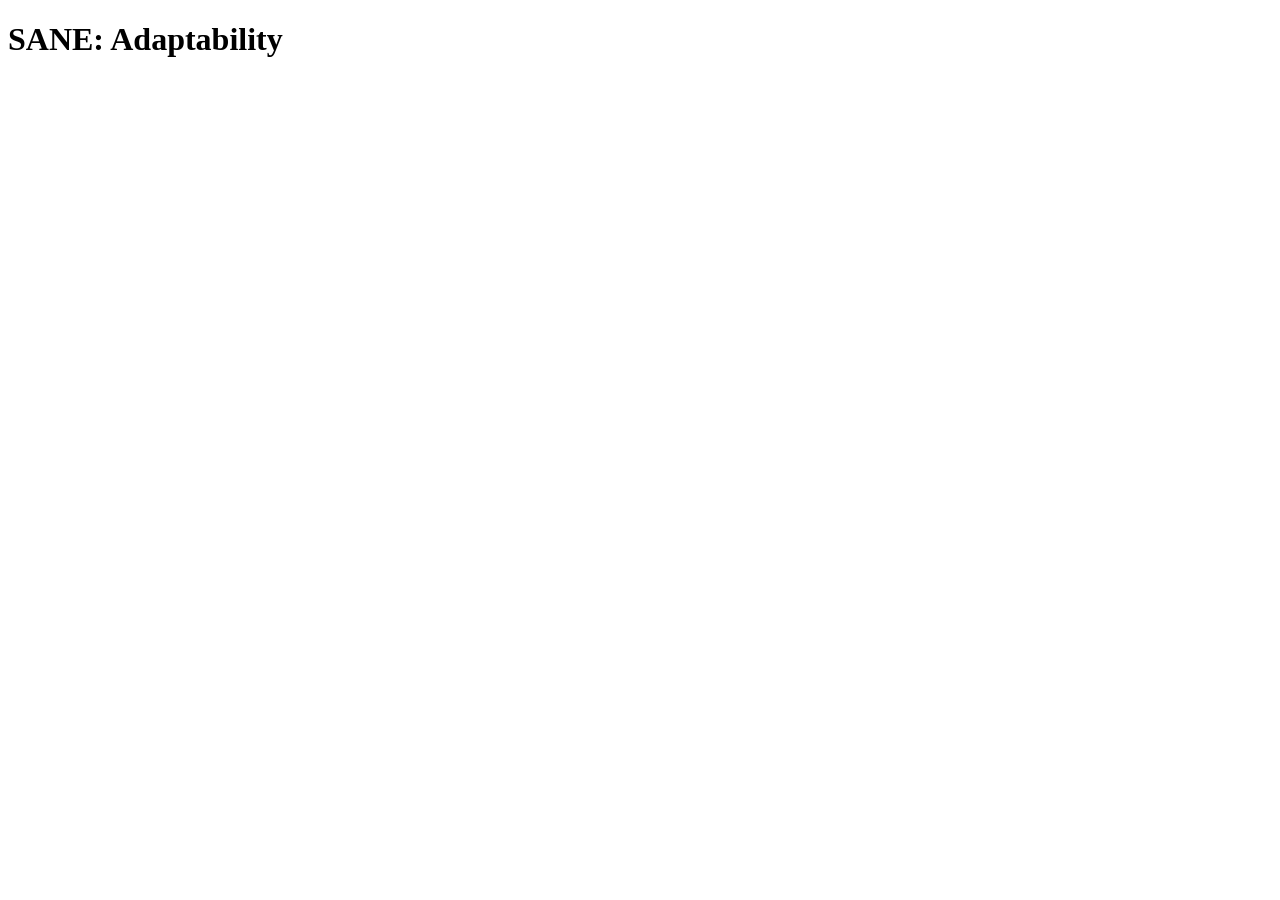
==== game.html @ 5bb9cb3d "Add game.html" ====
<!DOCTYPE html>
<html lang="en">
<head>
  <meta charset="UTF-8">
  <meta name="viewport" content="width=device-width, initial-scale=1.0">
  <title>SANE Adaptability Game</title>
  <link rel="preconnect" href="https://fonts.googleapis.com">
  <link rel="preconnect" href="https://fonts.gstatic.com" crossorigin>
  <link href="https://fonts.googleapis.com/css2?family=Poppins:wght@400;600;700&display=swap" rel="stylesheet">
  <link rel="stylesheet" href="style.css">
</head>
<body>
  <div id="game-container" class="theme-awareness">
    <h1>SANE: Adaptability</h1>
    <div id="section-title"></div>
    <div id="game-text"></div>
    <div id="choices"></div>
    <button id="nextBtn" style="display:none;">Next</button>
  </div>

  <script src="script.js"></script>
</body>
</html>
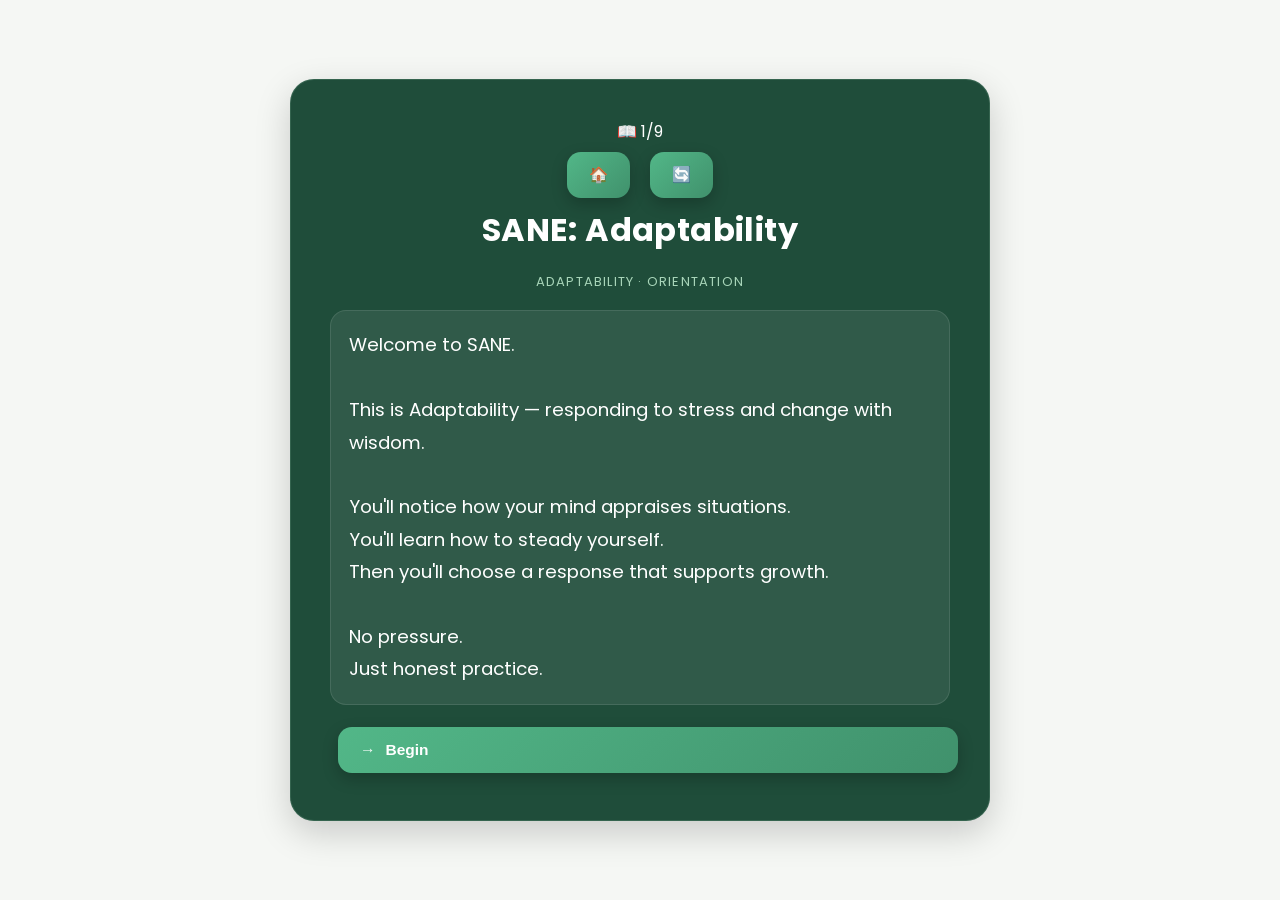
==== commit 2f539de3: "Add game.html" ====
--- a/game.html
+++ b/game.html
@@ -11,6 +11,17 @@
 </head>
 <body>
   <div id="game-container" class="theme-awareness">
+    <!-- Top HUD -->
+    <div id="game-hud">
+      <div id="chapter-progress" title="Progress">
+        📖 <span id="chapter-count">1</span>/<span id="chapter-total">9</span>
+      </div>
+      <div id="game-actions">
+        <button class="icon-btn" id="btn-home" title="Home">🏠</button>
+        <button class="icon-btn" id="btn-restart" title="Restart">🔄</button>
+      </div>
+    </div>
+
     <h1>SANE: Adaptability</h1>
     <div id="section-title"></div>
     <div id="game-text"></div>
--- a/style.css
+++ b/style.css
@@ -0,0 +1,165 @@
+/* THEME VARIABLES */
+#game-container {
+  --accent: #B7E4C7;      /* mint */
+  --btn1: #52B788;        /* button base */
+  --btn2: #40916C;        /* button depth */
+  --btnHover1: #6FD3A3;   /* hover glow */
+  --btnHover2: #52B788;
+}
+
+/* THEMES (subtle but bright accents) */
+.theme-awareness {
+  --accent: #B7E4C7;      /* mint */
+  --btn1: #52B788;
+  --btn2: #2D6A4F;
+  --btnHover1: #7AE6B9;
+  --btnHover2: #52B788;
+}
+
+.theme-comparison {
+  --accent: #AEE6FF;      /* cool sky-blue accent */
+  --btn1: #4CAF8F;        /* teal-green */
+  --btn2: #1F7A5C;
+  --btnHover1: #7BE7C7;
+  --btnHover2: #4CAF8F;
+}
+
+.theme-compassion {
+  --accent: #FFD6A5;      /* warm peach accent */
+  --btn1: #49B36B;        /* brighter green */
+  --btn2: #1E7A3A;
+  --btnHover1: #8AF0A7;
+  --btnHover2: #49B36B;
+}
+
+.theme-integration {
+  --accent: #E9C7FF;      /* soft lavender accent */
+  --btn1: #56C596;
+  --btn2: #2D8A68;
+  --btnHover1: #8BF3CA;
+  --btnHover2: #56C596;
+}
+
+/* GLOBAL */
+body {
+  font-family: 'Poppins', system-ui, -apple-system, Segoe UI, Roboto, Arial, sans-serif;
+  background: #F5F7F4; /* calm warm off-white */
+  color: #2B2B2B;
+  display: flex;
+  justify-content: center;
+  align-items: center;
+  height: 100vh;
+  margin: 0;
+}
+
+/* GAME CONTAINER */
+#game-container {
+  background: #1F4D3A; /* deep forest green */
+  padding: 40px;
+  border-radius: 24px;
+  width: 92%;
+  max-width: 620px;
+  box-shadow:
+    0 12px 35px rgba(0, 0, 0, 0.18),
+    inset 0 0 0 1px rgba(183, 228, 199, 0.15);
+  backdrop-filter: blur(8px);
+  text-align: center;
+  animation: fadeIn 0.8s ease;
+  color: #FFFFFF;
+}
+
+/* TITLE */
+#game-container h1 {
+  margin: 0 0 18px;
+  font-weight: 700;
+  letter-spacing: 0.4px;
+}
+
+/* SECTION TITLE */
+#section-title {
+  font-size: 13px;
+  letter-spacing: 1.2px;
+  text-transform: uppercase;
+  opacity: 0.9;
+  margin-bottom: 18px;
+  color: var(--accent);
+}
+
+/* GAME TEXT */
+#game-text {
+  margin-bottom: 22px;
+  font-size: 18.5px;
+  line-height: 1.75;
+  opacity: 0.96;
+  white-space: pre-line;
+  text-align: left;
+  background: rgba(255, 255, 255, 0.08);
+  border: 1px solid rgba(255, 255, 255, 0.10);
+  padding: 18px 18px;
+  border-radius: 16px;
+  transition: opacity 0.35s ease;
+}
+
+/* BUTTONS */
+button {
+  background: linear-gradient(135deg, var(--btn1), var(--btn2));
+  color: #FFFFFF;
+  border: none;
+  padding: 14px 22px;
+  margin: 8px;
+  border-radius: 14px;
+  cursor: pointer;
+  font-size: 15.5px;
+  font-weight: 600;
+  transition: transform 0.2s ease, box-shadow 0.2s ease, background 0.2s ease;
+  box-shadow: 0 6px 16px rgba(0, 0, 0, 0.22);
+}
+
+button:hover {
+  background: linear-gradient(135deg, var(--btnHover1), var(--btnHover2));
+  transform: translateY(-2px);
+  box-shadow: 0 10px 22px rgba(0, 0, 0, 0.28);
+}
+
+/* Button press feedback */
+button:active {
+  transform: translateY(1px) scale(0.98);
+  box-shadow: 0 4px 12px rgba(0, 0, 0, 0.22);
+}
+
+button:focus {
+  outline: none;
+  box-shadow: 0 0 0 4px rgba(76, 175, 143, 0.25), 0 6px 16px rgba(0, 0, 0, 0.22);
+}
+
+/* CHOICES */
+#choices {
+  margin-top: 8px;
+}
+
+#choices button {
+  width: 100%;
+  text-align: left;
+  display: block;
+}
+
+#choices button::before {
+  content: "→";
+  margin-right: 10px;
+  opacity: 0.9;
+}
+
+#nextBtn {
+  width: 100%;
+}
+
+/* REPLAY BUTTON – gentle emphasis */
+#choices button {
+  margin-top: 12px;
+}
+
+/* FADE */
+@keyframes fadeIn {
+  from { opacity: 0; transform: translateY(12px); }
+  to { opacity: 1; transform: translateY(0); }
+}
